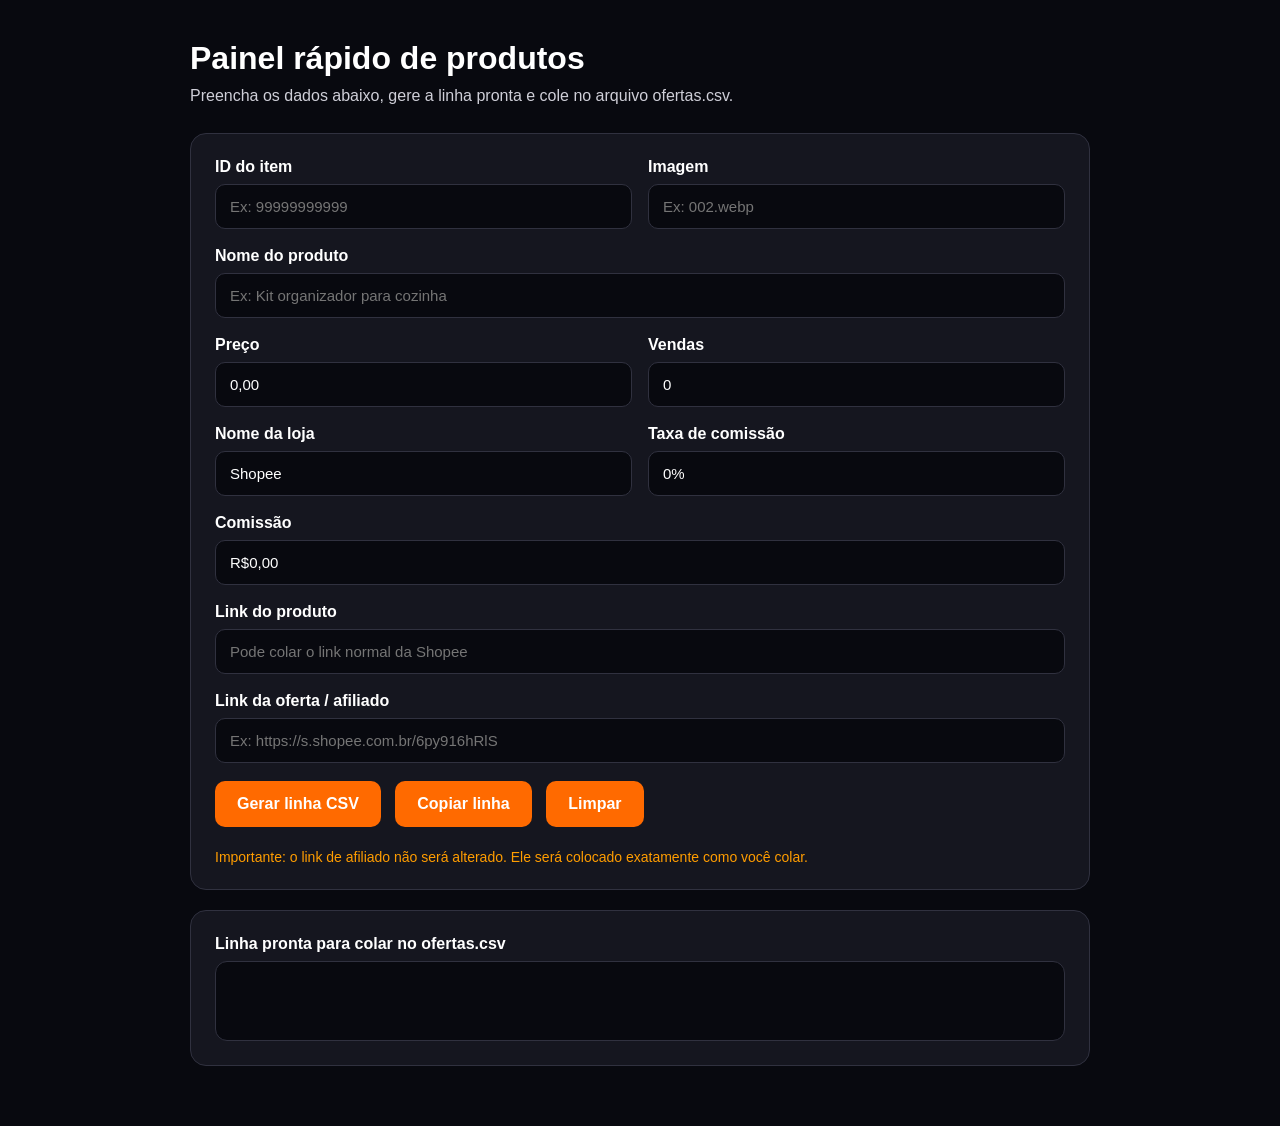
==== painel.html @ fa23596a "Create painel.html" ====
<!DOCTYPE html>
<html lang="pt-BR">
<head>
  <meta charset="UTF-8">
  <meta name="viewport" content="width=device-width, initial-scale=1.0">

  <title>Painel de Produtos - Achadinhos</title>

  <style>
    * {
      margin: 0;
      padding: 0;
      box-sizing: border-box;
    }

    body {
      background: #08090f;
      color: #ffffff;
      font-family: Arial, Helvetica, sans-serif;
      padding: 40px 20px;
    }

    .container {
      max-width: 900px;
      margin: 0 auto;
    }

    h1 {
      font-size: 32px;
      margin-bottom: 10px;
    }

    p {
      color: #cfcfd8;
      margin-bottom: 28px;
    }

    .box {
      background: #15161f;
      border: 1px solid #30313f;
      border-radius: 16px;
      padding: 24px;
      margin-bottom: 20px;
    }

    label {
      display: block;
      font-weight: 700;
      margin-bottom: 8px;
      color: #ffffff;
    }

    input, textarea {
      width: 100%;
      background: #08090f;
      color: #ffffff;
      border: 1px solid #30313f;
      border-radius: 10px;
      padding: 13px 14px;
      font-size: 15px;
      margin-bottom: 18px;
      outline: none;
    }

    textarea {
      min-height: 130px;
      resize: vertical;
    }

    button {
      background: #ff6a00;
      color: #ffffff;
      border: none;
      border-radius: 10px;
      padding: 14px 22px;
      font-size: 16px;
      font-weight: 800;
      cursor: pointer;
      margin-right: 10px;
      margin-bottom: 10px;
    }

    button:hover {
      background: #ff7b1a;
    }

    .resultado {
      background: #08090f;
      border: 1px solid #30313f;
      border-radius: 12px;
      padding: 16px;
      color: #ffffff;
      font-family: Consolas, monospace;
      white-space: pre-wrap;
      word-break: break-word;
      min-height: 80px;
    }

    .aviso {
      color: #ff9d00;
      font-size: 14px;
      margin-top: 12px;
    }

    .grid {
      display: grid;
      grid-template-columns: 1fr 1fr;
      gap: 16px;
    }

    @media (max-width: 700px) {
      .grid {
        grid-template-columns: 1fr;
      }

      h1 {
        font-size: 26px;
      }
    }
  </style>
</head>

<body>

  <div class="container">

    <h1>Painel rápido de produtos</h1>

    <p>
      Preencha os dados abaixo, gere a linha pronta e cole no arquivo ofertas.csv.
    </p>

    <div class="box">

      <div class="grid">
        <div>
          <label>ID do item</label>
          <input type="text" id="idItem" placeholder="Ex: 99999999999">
        </div>

        <div>
          <label>Imagem</label>
          <input type="text" id="imagem" placeholder="Ex: 002.webp">
        </div>
      </div>

      <label>Nome do produto</label>
      <input type="text" id="nomeItem" placeholder="Ex: Kit organizador para cozinha">

      <div class="grid">
        <div>
          <label>Preço</label>
          <input type="text" id="preco" value="0,00">
        </div>

        <div>
          <label>Vendas</label>
          <input type="text" id="vendas" value="0">
        </div>
      </div>

      <div class="grid">
        <div>
          <label>Nome da loja</label>
          <input type="text" id="nomeLoja" value="Shopee">
        </div>

        <div>
          <label>Taxa de comissão</label>
          <input type="text" id="taxaComissao" value="0%">
        </div>
      </div>

      <label>Comissão</label>
      <input type="text" id="comissao" value="R$0,00">

      <label>Link do produto</label>
      <input type="text" id="linkProduto" placeholder="Pode colar o link normal da Shopee">

      <label>Link da oferta / afiliado</label>
      <input type="text" id="linkOferta" placeholder="Ex: https://s.shopee.com.br/6py916hRlS">

      <button onclick="gerarLinha()">Gerar linha CSV</button>
      <button onclick="copiarLinha()">Copiar linha</button>
      <button onclick="limparCampos()">Limpar</button>

      <div class="aviso">
        Importante: o link de afiliado não será alterado. Ele será colocado exatamente como você colar.
      </div>

    </div>

    <div class="box">
      <label>Linha pronta para colar no ofertas.csv</label>
      <div id="resultado" class="resultado"></div>
    </div>

  </div>

  <script>
    function protegerCSV(valor) {
      if (!valor) {
        return "";
      }

      valor = String(valor).trim();

      if (valor.includes(",") || valor.includes('"') || valor.includes("\n")) {
        valor = valor.replaceAll('"', '""');
        return `"${valor}"`;
      }

      return valor;
    }

    function gerarLinha() {
      const idItem = document.getElementById("idItem").value.trim() || Date.now();
      const nomeItem = document.getElementById("nomeItem").value.trim();
      const preco = document.getElementById("preco").value.trim();
      const vendas = document.getElementById("vendas").value.trim();
      const nomeLoja = document.getElementById("nomeLoja").value.trim();
      const taxaComissao = document.getElementById("taxaComissao").value.trim();
      const comissao = document.getElementById("comissao").value.trim();
      const linkProduto = document.getElementById("linkProduto").value.trim();
      const linkOferta = document.getElementById("linkOferta").value.trim();
      const imagem = document.getElementById("imagem").value.trim();

      if (!nomeItem) {
        alert("Coloque o nome do produto.");
        return;
      }

      if (!linkOferta) {
        alert("Coloque o link de afiliado/oferta.");
        return;
      }

      if (!imagem) {
        alert("Coloque o nome da imagem, exemplo: 002.webp");
        return;
      }

      const linha = [
        protegerCSV(idItem),
        protegerCSV(nomeItem),
        protegerCSV(preco),
        protegerCSV(vendas),
        protegerCSV(nomeLoja),
        protegerCSV(taxaComissao),
        protegerCSV(comissao),
        protegerCSV(linkProduto || "https://shopee.com.br/"),
        protegerCSV(linkOferta),
        protegerCSV(imagem)
      ].join(",");

      document.getElementById("resultado").textContent = linha;
    }

    function copiarLinha() {
      const resultado = document.getElementById("resultado").textContent;

      if (!resultado) {
        alert("Gere uma linha primeiro.");
        return;
      }

      navigator.clipboard.writeText(resultado).then(() => {
        alert("Linha copiada!");
      });
    }

    function limparCampos() {
      document.getElementById("idItem").value = "";
      document.getElementById("nomeItem").value = "";
      document.getElementById("preco").value = "0,00";
      document.getElementById("vendas").value = "0";
      document.getElementById("nomeLoja").value = "Shopee";
      document.getElementById("taxaComissao").value = "0%";
      document.getElementById("comissao").value = "R$0,00";
      document.getElementById("linkProduto").value = "";
      document.getElementById("linkOferta").value = "";
      document.getElementById("imagem").value = "";
      document.getElementById("resultado").textContent = "";
    }
  </script>

</body>
</html>
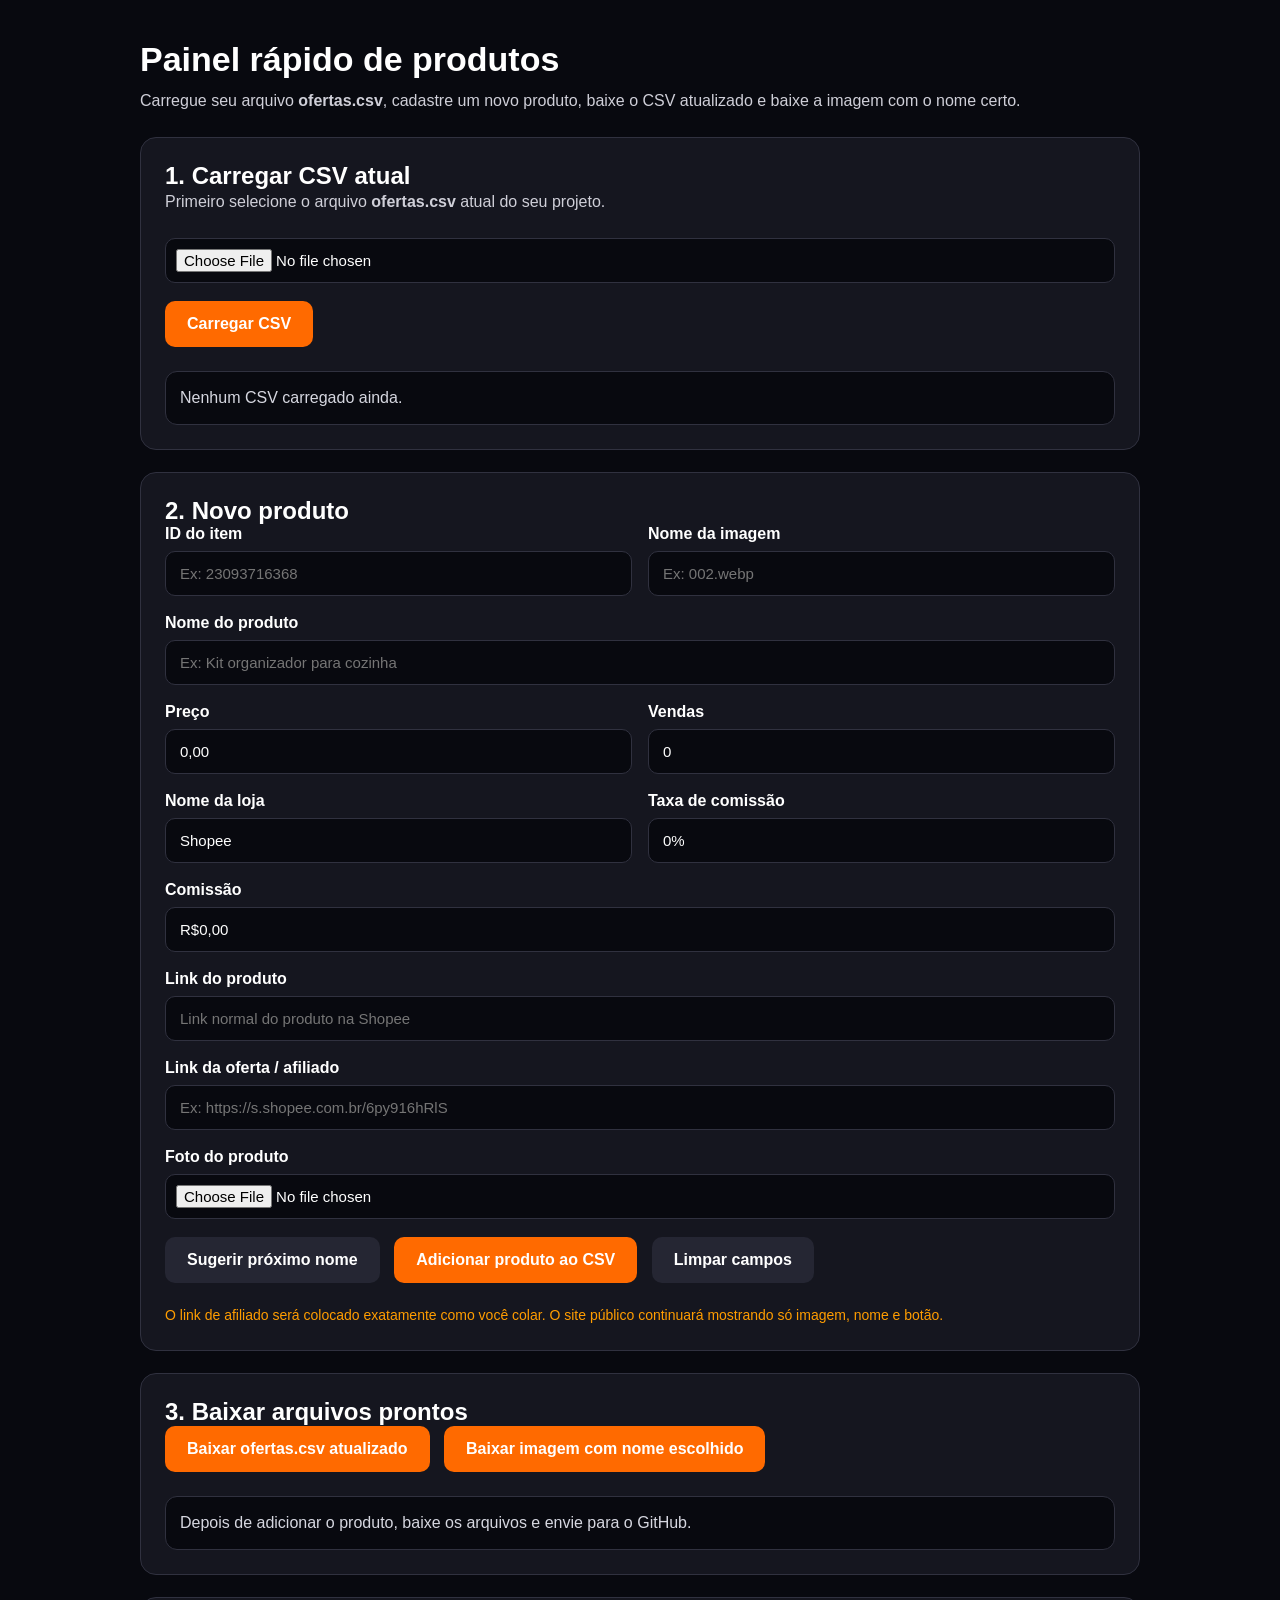
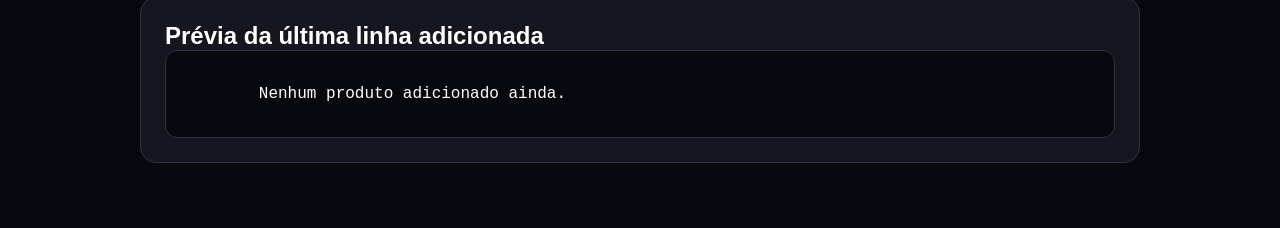
==== commit 74083578: "Update painel.html" ====
--- a/painel.html
+++ b/painel.html
@@ -21,18 +21,19 @@
     }
 
     .container {
-      max-width: 900px;
+      max-width: 1000px;
       margin: 0 auto;
     }
 
     h1 {
-      font-size: 32px;
+      font-size: 34px;
       margin-bottom: 10px;
     }
 
     p {
       color: #cfcfd8;
-      margin-bottom: 28px;
+      margin-bottom: 24px;
+      line-height: 1.5;
     }
 
     .box {
@@ -40,7 +41,13 @@
       border: 1px solid #30313f;
       border-radius: 16px;
       padding: 24px;
-      margin-bottom: 20px;
+      margin-bottom: 22px;
+    }
+
+    .grid {
+      display: grid;
+      grid-template-columns: 1fr 1fr;
+      gap: 16px;
     }
 
     label {
@@ -62,9 +69,8 @@
       outline: none;
     }
 
-    textarea {
-      min-height: 130px;
-      resize: vertical;
+    input[type="file"] {
+      padding: 10px;
     }
 
     button {
@@ -84,6 +90,14 @@
       background: #ff7b1a;
     }
 
+    .btn-secundario {
+      background: #252633;
+    }
+
+    .btn-secundario:hover {
+      background: #30313f;
+    }
+
     .resultado {
       background: #08090f;
       border: 1px solid #30313f;
@@ -94,18 +108,46 @@
       white-space: pre-wrap;
       word-break: break-word;
       min-height: 80px;
+      max-height: 260px;
+      overflow: auto;
     }
 
     .aviso {
       color: #ff9d00;
       font-size: 14px;
       margin-top: 12px;
-    }
-
-    .grid {
-      display: grid;
-      grid-template-columns: 1fr 1fr;
-      gap: 16px;
+      line-height: 1.5;
+    }
+
+    .status {
+      background: #08090f;
+      border: 1px solid #30313f;
+      border-radius: 12px;
+      padding: 14px;
+      color: #d6d7e0;
+      margin-top: 14px;
+      line-height: 1.5;
+    }
+
+    .preview {
+      width: 180px;
+      height: 180px;
+      background: #ffffff;
+      border-radius: 12px;
+      padding: 10px;
+      object-fit: contain;
+      display: none;
+      margin-bottom: 18px;
+    }
+
+    .ok {
+      color: #58d68d;
+      font-weight: 700;
+    }
+
+    .erro {
+      color: #ff6b6b;
+      font-weight: 700;
     }
 
     @media (max-width: 700px) {
@@ -127,20 +169,38 @@
     <h1>Painel rápido de produtos</h1>
 
     <p>
-      Preencha os dados abaixo, gere a linha pronta e cole no arquivo ofertas.csv.
+      Carregue seu arquivo <strong>ofertas.csv</strong>, cadastre um novo produto,
+      baixe o CSV atualizado e baixe a imagem com o nome certo.
     </p>
 
     <div class="box">
+      <h2>1. Carregar CSV atual</h2>
+
+      <p>
+        Primeiro selecione o arquivo <strong>ofertas.csv</strong> atual do seu projeto.
+      </p>
+
+      <input type="file" id="arquivoCSV" accept=".csv">
+
+      <button onclick="carregarCSV()">Carregar CSV</button>
+
+      <div id="statusCSV" class="status">
+        Nenhum CSV carregado ainda.
+      </div>
+    </div>
+
+    <div class="box">
+      <h2>2. Novo produto</h2>
 
       <div class="grid">
         <div>
           <label>ID do item</label>
-          <input type="text" id="idItem" placeholder="Ex: 99999999999">
-        </div>
-
-        <div>
-          <label>Imagem</label>
-          <input type="text" id="imagem" placeholder="Ex: 002.webp">
+          <input type="text" id="idItem" placeholder="Ex: 23093716368">
+        </div>
+
+        <div>
+          <label>Nome da imagem</label>
+          <input type="text" id="imagemNome" placeholder="Ex: 002.webp">
         </div>
       </div>
 
@@ -175,29 +235,94 @@
       <input type="text" id="comissao" value="R$0,00">
 
       <label>Link do produto</label>
-      <input type="text" id="linkProduto" placeholder="Pode colar o link normal da Shopee">
+      <input type="text" id="linkProduto" placeholder="Link normal do produto na Shopee">
 
       <label>Link da oferta / afiliado</label>
       <input type="text" id="linkOferta" placeholder="Ex: https://s.shopee.com.br/6py916hRlS">
 
-      <button onclick="gerarLinha()">Gerar linha CSV</button>
-      <button onclick="copiarLinha()">Copiar linha</button>
-      <button onclick="limparCampos()">Limpar</button>
+      <label>Foto do produto</label>
+      <input type="file" id="imagemArquivo" accept="image/*" onchange="mostrarPreviewImagem()">
+
+      <img id="previewImagem" class="preview" alt="Preview da imagem">
+
+      <button onclick="sugerirProximaImagem()" class="btn-secundario">
+        Sugerir próximo nome
+      </button>
+
+      <button onclick="adicionarProduto()">
+        Adicionar produto ao CSV
+      </button>
+
+      <button onclick="limparCampos()" class="btn-secundario">
+        Limpar campos
+      </button>
 
       <div class="aviso">
-        Importante: o link de afiliado não será alterado. Ele será colocado exatamente como você colar.
-      </div>
-
+        O link de afiliado será colocado exatamente como você colar.
+        O site público continuará mostrando só imagem, nome e botão.
+      </div>
     </div>
 
     <div class="box">
-      <label>Linha pronta para colar no ofertas.csv</label>
-      <div id="resultado" class="resultado"></div>
+      <h2>3. Baixar arquivos prontos</h2>
+
+      <button onclick="baixarCSVAtualizado()">
+        Baixar ofertas.csv atualizado
+      </button>
+
+      <button onclick="baixarImagemRenomeada()">
+        Baixar imagem com nome escolhido
+      </button>
+
+      <div id="statusFinal" class="status">
+        Depois de adicionar o produto, baixe os arquivos e envie para o GitHub.
+      </div>
     </div>
 
+    <div class="box">
+      <h2>Prévia da última linha adicionada</h2>
+
+      <div id="resultado" class="resultado">
+        Nenhum produto adicionado ainda.
+      </div>
+    </div>
+
   </div>
 
   <script>
+    let csvOriginal = "";
+    let csvAtualizado = "";
+    let linhasCSV = [];
+    let ultimaLinhaAdicionada = "";
+
+    function carregarCSV() {
+      const arquivo = document.getElementById("arquivoCSV").files[0];
+      const statusCSV = document.getElementById("statusCSV");
+
+      if (!arquivo) {
+        alert("Selecione o arquivo ofertas.csv primeiro.");
+        return;
+      }
+
+      const leitor = new FileReader();
+
+      leitor.onload = function (evento) {
+        csvOriginal = evento.target.result;
+        csvAtualizado = csvOriginal.trim();
+        linhasCSV = csvAtualizado.split(/\r?\n/);
+
+        statusCSV.innerHTML = `
+          <span class="ok">CSV carregado com sucesso.</span><br>
+          Total de linhas: ${linhasCSV.length}<br>
+          Produtos cadastrados: ${Math.max(linhasCSV.length - 1, 0)}
+        `;
+
+        sugerirProximaImagem();
+      };
+
+      leitor.readAsText(arquivo, "UTF-8");
+    }
+
     function protegerCSV(valor) {
       if (!valor) {
         return "";
@@ -213,7 +338,12 @@
       return valor;
     }
 
-    function gerarLinha() {
+    function adicionarProduto() {
+      if (!csvAtualizado) {
+        alert("Carregue o ofertas.csv antes.");
+        return;
+      }
+
       const idItem = document.getElementById("idItem").value.trim() || Date.now();
       const nomeItem = document.getElementById("nomeItem").value.trim();
       const preco = document.getElementById("preco").value.trim();
@@ -223,7 +353,7 @@
       const comissao = document.getElementById("comissao").value.trim();
       const linkProduto = document.getElementById("linkProduto").value.trim();
       const linkOferta = document.getElementById("linkOferta").value.trim();
-      const imagem = document.getElementById("imagem").value.trim();
+      const imagemNome = document.getElementById("imagemNome").value.trim();
 
       if (!nomeItem) {
         alert("Coloque o nome do produto.");
@@ -235,12 +365,12 @@
         return;
       }
 
-      if (!imagem) {
+      if (!imagemNome) {
         alert("Coloque o nome da imagem, exemplo: 002.webp");
         return;
       }
 
-      const linha = [
+      const novaLinha = [
         protegerCSV(idItem),
         protegerCSV(nomeItem),
         protegerCSV(preco),
@@ -250,23 +380,98 @@
         protegerCSV(comissao),
         protegerCSV(linkProduto || "https://shopee.com.br/"),
         protegerCSV(linkOferta),
-        protegerCSV(imagem)
+        protegerCSV(imagemNome)
       ].join(",");
 
-      document.getElementById("resultado").textContent = linha;
-    }
-
-    function copiarLinha() {
-      const resultado = document.getElementById("resultado").textContent;
-
-      if (!resultado) {
-        alert("Gere uma linha primeiro.");
-        return;
-      }
-
-      navigator.clipboard.writeText(resultado).then(() => {
-        alert("Linha copiada!");
+      csvAtualizado = csvAtualizado.trim() + "\n" + novaLinha;
+      linhasCSV = csvAtualizado.split(/\r?\n/);
+      ultimaLinhaAdicionada = novaLinha;
+
+      document.getElementById("resultado").textContent = novaLinha;
+
+      document.getElementById("statusFinal").innerHTML = `
+        <span class="ok">Produto adicionado ao CSV temporário.</span><br>
+        Agora clique em <strong>Baixar ofertas.csv atualizado</strong>.<br>
+        Depois clique em <strong>Baixar imagem com nome escolhido</strong>.
+      `;
+
+      alert("Produto adicionado ao CSV. Agora baixe o CSV atualizado.");
+    }
+
+    function baixarCSVAtualizado() {
+      if (!csvAtualizado) {
+        alert("Carregue e atualize o CSV primeiro.");
+        return;
+      }
+
+      const blob = new Blob([csvAtualizado + "\n"], {
+        type: "text/csv;charset=utf-8"
       });
+
+      baixarArquivo(blob, "ofertas.csv");
+    }
+
+    function mostrarPreviewImagem() {
+      const arquivoImagem = document.getElementById("imagemArquivo").files[0];
+      const preview = document.getElementById("previewImagem");
+
+      if (!arquivoImagem) {
+        preview.style.display = "none";
+        return;
+      }
+
+      const url = URL.createObjectURL(arquivoImagem);
+
+      preview.src = url;
+      preview.style.display = "block";
+    }
+
+    function baixarImagemRenomeada() {
+      const arquivoImagem = document.getElementById("imagemArquivo").files[0];
+      const imagemNome = document.getElementById("imagemNome").value.trim();
+
+      if (!arquivoImagem) {
+        alert("Escolha a foto do produto primeiro.");
+        return;
+      }
+
+      if (!imagemNome) {
+        alert("Coloque o nome da imagem, exemplo: 002.webp");
+        return;
+      }
+
+      const blob = new Blob([arquivoImagem], {
+        type: arquivoImagem.type
+      });
+
+      baixarArquivo(blob, imagemNome);
+    }
+
+    function baixarArquivo(blob, nomeArquivo) {
+      const link = document.createElement("a");
+      const url = URL.createObjectURL(blob);
+
+      link.href = url;
+      link.download = nomeArquivo;
+
+      document.body.appendChild(link);
+      link.click();
+
+      document.body.removeChild(link);
+
+      URL.revokeObjectURL(url);
+    }
+
+    function sugerirProximaImagem() {
+      let numero = 1;
+
+      if (linhasCSV.length > 1) {
+        numero = linhasCSV.length;
+      }
+
+      const nomeSugerido = String(numero).padStart(3, "0") + ".webp";
+
+      document.getElementById("imagemNome").value = nomeSugerido;
     }
 
     function limparCampos() {
@@ -279,8 +484,11 @@
       document.getElementById("comissao").value = "R$0,00";
       document.getElementById("linkProduto").value = "";
       document.getElementById("linkOferta").value = "";
-      document.getElementById("imagem").value = "";
-      document.getElementById("resultado").textContent = "";
+      document.getElementById("imagemArquivo").value = "";
+      document.getElementById("previewImagem").style.display = "none";
+      document.getElementById("resultado").textContent = "Nenhum produto adicionado ainda.";
+
+      sugerirProximaImagem();
     }
   </script>
 
